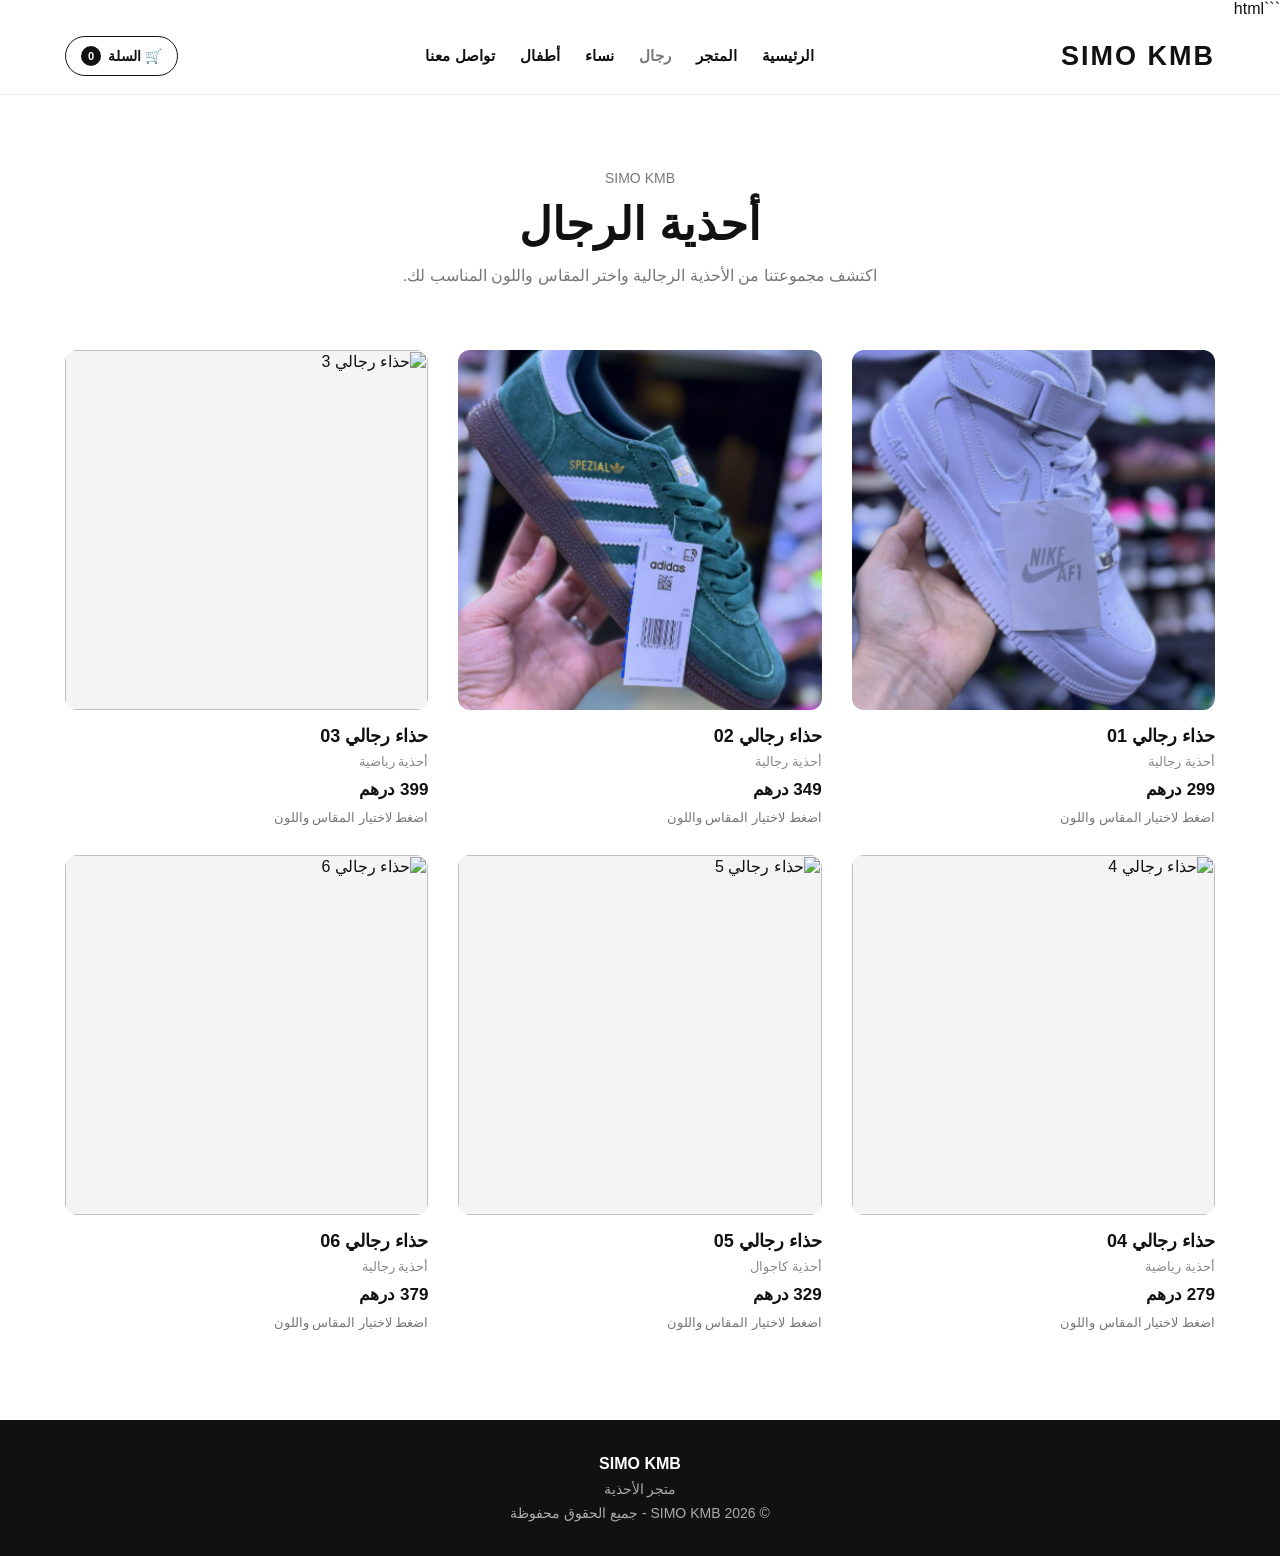
==== pages/men.html @ 1c228d0f "Add files via upload" ====
```html
<!DOCTYPE html>
<html lang="ar" dir="rtl">
<head>
    <meta charset="UTF-8">
    <meta name="viewport" content="width=device-width, initial-scale=1.0">

    <title>رجال | SIMO KMB</title>

    <style>
        * {
            margin: 0;
            padding: 0;
            box-sizing: border-box;
        }

        body {
            font-family: Arial, sans-serif;
            background: #ffffff;
            color: #111111;
        }

        a {
            text-decoration: none;
            color: inherit;
        }

        button {
            font-family: inherit;
        }

        /* =========================
           HEADER
        ========================= */

        header {
            width: 100%;
            border-bottom: 1px solid #eeeeee;
            background: #ffffff;
            position: sticky;
            top: 0;
            z-index: 100;
        }

        .header-container {
            max-width: 1200px;
            margin: auto;
            padding: 18px 25px;

            display: flex;
            align-items: center;
            justify-content: space-between;
            gap: 25px;
        }

        .logo {
            font-size: 27px;
            font-weight: 900;
            letter-spacing: 2px;
        }

        nav {
            display: flex;
            align-items: center;
            gap: 25px;
        }

        nav a {
            font-size: 15px;
            font-weight: 600;
            transition: 0.2s;
        }

        nav a:hover,
        nav a.active {
            color: #777777;
        }

        .cart-button {
            position: relative;
            display: flex;
            align-items: center;
            gap: 7px;

            padding: 9px 15px;
            border: 1px solid #111111;
            border-radius: 25px;

            font-size: 14px;
            font-weight: bold;
        }

        .cart-button small {
            min-width: 20px;
            height: 20px;

            display: flex;
            align-items: center;
            justify-content: center;

            background: #111111;
            color: white;

            border-radius: 50%;
            font-size: 11px;
        }

        /* =========================
           PAGE HEADER
        ========================= */

        .page-header {
            max-width: 1200px;
            margin: auto;
            padding: 75px 25px 45px;
            text-align: center;
        }

        .page-header span {
            display: block;
            color: #777777;
            font-size: 14px;
            margin-bottom: 12px;
        }

        .page-header h1 {
            font-size: 45px;
            margin-bottom: 15px;
        }

        .page-header p {
            color: #777777;
            font-size: 16px;
        }

        /* =========================
           PRODUCTS
        ========================= */

        .products-section {
            max-width: 1200px;
            margin: auto;
            padding: 20px 25px 90px;
        }

        .products-grid {
            display: grid;
            grid-template-columns: repeat(3, 1fr);
            gap: 30px;
        }

        .product-card {
            cursor: pointer;
            transition: transform 0.25s ease;
        }

        .product-card:hover {
            transform: translateY(-5px);
        }

        .product-image {
            width: 100%;
            height: 360px;
            background: #f4f4f4;

            border-radius: 12px;
            overflow: hidden;

            position: relative;
        }

        .product-image img {
            width: 100%;
            height: 100%;
            object-fit: cover;
            display: block;

            transition: transform 0.4s ease;
        }

        .product-card:hover .product-image img {
            transform: scale(1.05);
        }

        .product-info {
            padding-top: 15px;
        }

        .product-info h2 {
            font-size: 18px;
            margin-bottom: 7px;
        }

        .product-category {
            color: #888888;
            font-size: 13px;
            margin-bottom: 10px;
        }

        .product-price {
            font-size: 17px;
            font-weight: bold;
        }

        .click-text {
            margin-top: 10px;
            color: #777777;
            font-size: 13px;
        }

        /* =========================
           MODAL
        ========================= */

        .modal {
            position: fixed;
            inset: 0;

            background: rgba(0, 0, 0, 0.65);

            display: none;
            align-items: center;
            justify-content: center;

            padding: 20px;

            z-index: 1000;
        }

        .modal.active {
            display: flex;
        }

        .modal-box {
            width: 100%;
            max-width: 900px;
            max-height: 90vh;

            background: #ffffff;
            border-radius: 15px;

            overflow-y: auto;

            position: relative;

            display: grid;
            grid-template-columns: 1fr 1fr;
        }

        .modal-image {
            min-height: 550px;
            background: #f3f3f3;
        }

        .modal-image img {
            width: 100%;
            height: 100%;
            object-fit: cover;
            display: block;
        }

        .modal-content {
            padding: 45px 35px;
        }

        .close-modal {
            position: absolute;
            top: 15px;
            left: 15px;

            width: 38px;
            height: 38px;

            border: none;
            border-radius: 50%;

            background: #111111;
            color: white;

            font-size: 22px;
            cursor: pointer;

            z-index: 2;
        }

        .modal-content .category {
            color: #888888;
            font-size: 13px;
            margin-bottom: 10px;
        }

        .modal-content h2 {
            font-size: 28px;
            margin-bottom: 12px;
        }

        .modal-price {
            font-size: 20px;
            font-weight: bold;
            margin-bottom: 30px;
        }

        .option-title {
            font-size: 15px;
            font-weight: bold;
            margin-bottom: 12px;
        }

        .options {
            display: flex;
            flex-wrap: wrap;
            gap: 10px;
            margin-bottom: 28px;
        }

        .option-button {
            min-width: 50px;
            height: 42px;

            padding: 0 14px;

            border: 1px solid #dddddd;
            background: #ffffff;

            border-radius: 6px;

            cursor: pointer;

            transition: 0.2s;
        }

        .option-button:hover {
            border-color: #111111;
        }

        .option-button.selected {
            background: #111111;
            color: #ffffff;
            border-color: #111111;
        }

        .color-button {
            min-width: 80px;
        }

        .add-cart-button {
            width: 100%;
            height: 52px;

            border: none;
            border-radius: 7px;

            background: #111111;
            color: white;

            font-size: 16px;
            font-weight: bold;

            cursor: pointer;

            transition: 0.2s;
        }

        .add-cart-button:hover {
            background: #333333;
        }

        .add-cart-button:disabled {
            background: #cccccc;
            cursor: not-allowed;
        }

        .selection-message {
            min-height: 22px;
            margin-top: 14px;

            text-align: center;

            font-size: 14px;
            color: #555555;
        }

        /* =========================
           FOOTER
        ========================= */

        footer {
            background: #111111;
            color: white;
            text-align: center;
            padding: 35px 20px;
        }

        footer p {
            color: #aaaaaa;
            font-size: 14px;
            margin-top: 8px;
        }

        /* =========================
           RESPONSIVE
        ========================= */

        @media (max-width: 850px) {

            .header-container {
                flex-wrap: wrap;
                justify-content: center;
            }

            nav {
                order: 3;
                width: 100%;
                justify-content: center;
                flex-wrap: wrap;
            }

            .products-grid {
                grid-template-columns: repeat(2, 1fr);
            }

            .modal-box {
                grid-template-columns: 1fr;
            }

            .modal-image {
                min-height: 300px;
                height: 300px;
            }

            .modal-content {
                padding: 30px 25px;
            }
        }

        @media (max-width: 550px) {

            .page-header {
                padding-top: 50px;
            }

            .page-header h1 {
                font-size: 35px;
            }

            .products-grid {
                grid-template-columns: 1fr;
            }

            .product-image {
                height: 330px;
            }

            nav {
                gap: 15px;
            }
        }
    </style>
</head>

<body>

    <!-- =========================
         HEADER
    ========================== -->

    <header>
        <div class="header-container">

            <a href="../index.html" class="logo">
                SIMO KMB
            </a>

            <nav>
                <a href="../index.html">الرئيسية</a>
                <a href="shop.html">المتجر</a>
                <a href="men.html" class="active">رجال</a>
                <a href="women.html">نساء</a>
                <a href="kids.html">أطفال</a>
                <a href="contact.html">تواصل معنا</a>
            </nav>

            <a href="cart.html" class="cart-button">
                🛒 السلة
                <small id="cartCount">0</small>
            </a>

        </div>
    </header>


    <!-- =========================
         PAGE TITLE
    ========================== -->

    <main>

        <section class="page-header">

            <span>SIMO KMB</span>

            <h1>أحذية الرجال</h1>

            <p>
                اكتشف مجموعتنا من الأحذية الرجالية واختر المقاس واللون المناسب لك.
            </p>

        </section>


        <!-- =========================
             PRODUCTS
        ========================== -->

        <section class="products-section">

            <div class="products-grid" id="productsGrid">

                <!-- المنتج 1 -->
                <article
                    class="product-card"
                    onclick="openProduct(1)"
                >

                    <div class="product-image">
                        <img
                            src="../images/men-shoe-1.jpg"
                            alt="حذاء رجالي 1"
                        >
                    </div>

                    <div class="product-info">
                        <h2>حذاء رجالي 01</h2>

                        <div class="product-category">
                            أحذية رجالية
                        </div>

                        <div class="product-price">
                            299 درهم
                        </div>

                        <div class="click-text">
                            اضغط لاختيار المقاس واللون
                        </div>
                    </div>

                </article>


                <!-- المنتج 2 -->
                <article
                    class="product-card"
                    onclick="openProduct(2)"
                >

                    <div class="product-image">
                        <img
                            src="../images/men-shoe-2.jpg"
                            alt="حذاء رجالي 2"
                        >
                    </div>

                    <div class="product-info">
                        <h2>حذاء رجالي 02</h2>

                        <div class="product-category">
                            أحذية رجالية
                        </div>

                        <div class="product-price">
                            349 درهم
                        </div>

                        <div class="click-text">
                            اضغط لاختيار المقاس واللون
                        </div>
                    </div>

                </article>


                <!-- المنتج 3 -->
                <article
                    class="product-card"
                    onclick="openProduct(3)"
                >

                    <div class="product-image">
                        <img
                            src="../images/men-shoe-3.jpg"
                            alt="حذاء رجالي 3"
                        >
                    </div>

                    <div class="product-info">
                        <h2>حذاء رجالي 03</h2>

                        <div class="product-category">
                            أحذية رياضية
                        </div>

                        <div class="product-price">
                            399 درهم
                        </div>

                        <div class="click-text">
                            اضغط لاختيار المقاس واللون
                        </div>
                    </div>

                </article>


                <!-- المنتج 4 -->
                <article
                    class="product-card"
                    onclick="openProduct(4)"
                >

                    <div class="product-image">
                        <img
                            src="../images/men-shoe-4.jpg"
                            alt="حذاء رجالي 4"
                        >
                    </div>

                    <div class="product-info">
                        <h2>حذاء رجالي 04</h2>

                        <div class="product-category">
                            أحذية رياضية
                        </div>

                        <div class="product-price">
                            279 درهم
                        </div>

                        <div class="click-text">
                            اضغط لاختيار المقاس واللون
                        </div>
                    </div>

                </article>


                <!-- المنتج 5 -->
                <article
                    class="product-card"
                    onclick="openProduct(5)"
                >

                    <div class="product-image">
                        <img
                            src="../images/men-shoe-5.jpg"
                            alt="حذاء رجالي 5"
                        >
                    </div>

                    <div class="product-info">
                        <h2>حذاء رجالي 05</h2>

                        <div class="product-category">
                            أحذية كاجوال
                        </div>

                        <div class="product-price">
                            329 درهم
                        </div>

                        <div class="click-text">
                            اضغط لاختيار المقاس واللون
                        </div>
                    </div>

                </article>


                <!-- المنتج 6 -->
                <article
                    class="product-card"
                    onclick="openProduct(6)"
                >

                    <div class="product-image">
                        <img
                            src="../images/men-shoe-6.jpg"
                            alt="حذاء رجالي 6"
                        >
                    </div>

                    <div class="product-info">
                        <h2>حذاء رجالي 06</h2>

                        <div class="product-category">
                            أحذية رجالية
                        </div>

                        <div class="product-price">
                            379 درهم
                        </div>

                        <div class="click-text">
                            اضغط لاختيار المقاس واللون
                        </div>
                    </div>

                </article>

            </div>

        </section>

    </main>


    <!-- =========================
         PRODUCT MODAL
    ========================== -->

    <div class="modal" id="productModal">

        <div class="modal-box">

            <button
                class="close-modal"
                onclick="closeModal()"
                aria-label="إغلاق"
            >
                ×
            </button>

            <div class="modal-image">

                <img
                    id="modalImage"
                    src=""
                    alt="صورة المنتج"
                >

            </div>


            <div class="modal-content">

                <div class="category" id="modalCategory">
                    أحذية رجالية
                </div>

                <h2 id="modalName">
                    اسم المنتج
                </h2>

                <div class="modal-price" id="modalPrice">
                    299 درهم
                </div>


                <!-- المقاس -->

                <div class="option-title">
                    اختر المقاس:
                </div>

                <div
                    class="options"
                    id="sizeOptions"
                >
                </div>


                <!-- اللون -->

                <div class="option-title">
                    اختر اللون:
                </div>

                <div
                    class="options"
                    id="colorOptions"
                >
                </div>


                <button
                    class="add-cart-button"
                    id="addCartButton"
                    onclick="addToCart()"
                    disabled
                >
                    اختر المقاس واللون
                </button>

                <div
                    class="selection-message"
                    id="selectionMessage"
                >
                </div>

            </div>

        </div>

    </div>


    <!-- =========================
         FOOTER
    ========================== -->

    <footer>

        <strong>SIMO KMB</strong>

        <p>
            متجر الأحذية
        </p>

        <p>
            © 2026 SIMO KMB - جميع الحقوق محفوظة
        </p>

    </footer>


    <!-- =========================
         JAVASCRIPT
    ========================== -->

    <script>

        /* =========================
           بيانات المنتجات
        ========================== */

        const products = {

            1: {
                id: 1,
                name: "حذاء رجالي 01",
                category: "أحذية رجالية",
                price: 299,
                image: "../images/men-shoe-1.jpg",

                sizes: [39, 40, 41, 42, 43, 44, 45],

                colors: [
                    "أسود",
                    "أبيض",
                    "رمادي"
                ]
            },


            2: {
                id: 2,
                name: "حذاء رجالي 02",
                category: "أحذية رجالية",
                price: 349,
                image: "../images/men-shoe-2.jpg",

                sizes: [40, 41, 42, 43, 44, 45],

                colors: [
                    "أسود",
                    "أبيض",
                    "أزرق"
                ]
            },


            3: {
                id: 3,
                name: "حذاء رجالي 03",
                category: "أحذية رياضية",
                price: 399,
                image: "../images/men-shoe-3.jpg",

                sizes: [39, 40, 41, 42, 43, 44],

                colors: [
                    "أسود",
                    "أحمر",
                    "أبيض"
                ]
            },


            4: {
                id: 4,
                name: "حذاء رجالي 04",
                category: "أحذية رياضية",
                price: 279,
                image: "../images/men-shoe-4.jpg",

                sizes: [39, 40, 41, 42, 43],

                colors: [
                    "أبيض",
                    "رمادي",
                    "أسود"
                ]
            },


            5: {
                id: 5,
                name: "حذاء رجالي 05",
                category: "أحذية كاجوال",
                price: 329,
                image: "../images/men-shoe-5.jpg",

                sizes: [40, 41, 42, 43, 44, 45],

                colors: [
                    "بني",
                    "أسود",
                    "أبيض"
                ]
            },


            6: {
                id: 6,
                name: "حذاء رجالي 06",
                category: "أحذية رجالية",
                price: 379,
                image: "../images/men-shoe-6.jpg",

                sizes: [39, 40, 41, 42, 43, 44, 45],

                colors: [
                    "أسود",
                    "أبيض",
                    "بيج"
                ]
            }

        };


        /* =========================
           المتغيرات
        ========================== */

        let selectedProduct = null;
        let selectedSize = null;
        let selectedColor = null;


        /* =========================
           عناصر الصفحة
        ========================== */

        const modal = document.getElementById("productModal");

        const modalImage = document.getElementById("modalImage");

        const modalName = document.getElementById("modalName");

        const modalCategory = document.getElementById("modalCategory");

        const modalPrice = document.getElementById("modalPrice");

        const sizeOptions = document.getElementById("sizeOptions");

        const colorOptions = document.getElementById("colorOptions");

        const addCartButton = document.getElementById("addCartButton");

        const selectionMessage =
            document.getElementById("selectionMessage");

        const cartCount =
            document.getElementById("cartCount");


        /* =========================
           فتح المنتج
        ========================== */

        function openProduct(productId) {

            selectedProduct = products[productId];

            selectedSize = null;

            selectedColor = null;


            modalImage.src = selectedProduct.image;

            modalImage.alt = selectedProduct.name;

            modalName.textContent = selectedProduct.name;

            modalCategory.textContent = selectedProduct.category;

            modalPrice.textContent =
                selectedProduct.price + " درهم";


            /* إنشاء المقاسات */

            sizeOptions.innerHTML = "";

            selectedProduct.sizes.forEach(function(size) {

                const button =
                    document.createElement("button");

                button.className = "option-button";

                button.textContent = size;

                button.type = "button";

                button.onclick = function() {

                    selectedSize = size;

                    document
                        .querySelectorAll("#sizeOptions .option-button")
                        .forEach(function(btn) {

                            btn.classList.remove("selected");

                        });

                    button.classList.add("selected");

                    updateAddButton();

                };

                sizeOptions.appendChild(button);

            });


            /* إنشاء الألوان */

            colorOptions.innerHTML = "";

            selectedProduct.colors.forEach(function(color) {

                const button =
                    document.createElement("button");

                button.className =
                    "option-button color-button";

                button.textContent = color;

                button.type = "button";

                button.onclick = function() {

                    selectedColor = color;

                    document
                        .querySelectorAll("#colorOptions .option-button")
                        .forEach(function(btn) {

                            btn.classList.remove("selected");

                        });

                    button.classList.add("selected");

                    updateAddButton();

                };

                colorOptions.appendChild(button);

            });


            addCartButton.disabled = true;

            addCartButton.textContent =
                "اختر المقاس واللون";

            selectionMessage.textContent = "";


            modal.classList.add("active");

            document.body.style.overflow = "hidden";

        }


        /* =========================
           إغلاق النافذة
        ========================== */

        function closeModal() {

            modal.classList.remove("active");

            document.body.style.overflow = "";

            selectedProduct = null;

            selectedSize = null;

            selectedColor = null;

        }


        /* =========================
           تحديث زر السلة
        ========================== */

        function updateAddButton() {

            if (selectedSize && selectedColor) {

                addCartButton.disabled = false;

                addCartButton.textContent =
                    "أضف إلى السلة";

                selectionMessage.textContent =
                    "المقاس: " + selectedSize +
                    " | اللون: " + selectedColor;

            } else {

                addCartButton.disabled = true;

                addCartButton.textContent =
                    "اختر المقاس واللون";

                if (selectedSize && !selectedColor) {

                    selectionMessage.textContent =
                        "اختر اللون";

                } else if (!selectedSize && selectedColor) {

                    selectionMessage.textContent =
                        "اختر المقاس";

                } else {

                    selectionMessage.textContent = "";

                }

            }

        }


        /* =========================
           الحصول على السلة
        ========================== */

        function getCart() {

            const savedCart =
                localStorage.getItem("simoCart");

            if (!savedCart) {

                return [];

            }

            try {

                return JSON.parse(savedCart);

            } catch (error) {

                return [];

            }

        }


        /* =========================
           حفظ السلة
        ========================== */

        function saveCart(cart) {

            localStorage.setItem(
                "simoCart",
                JSON.stringify(cart)
            );

        }


        /* =========================
           إضافة المنتج إلى السلة
        ========================== */

        function addToCart() {

            if (
                !selectedProduct ||
                !selectedSize ||
                !selectedColor
            ) {

                return;

            }


            const cart = getCart();


            const newItem = {

                cartId: Date.now(),

                productId: selectedProduct.id,

                name: selectedProduct.name,

                category: selectedProduct.category,

                price: selectedProduct.price,

                image: selectedProduct.image,

                size: selectedSize,

                color: selectedColor,

                quantity: 1

            };


            cart.push(newItem);

            saveCart(cart);

            updateCartCount();


            addCartButton.textContent =
                "✓ تمت الإضافة إلى السلة";

            selectionMessage.textContent =
                "تمت إضافة المنتج بنجاح";


            setTimeout(function() {

                closeModal();

            }, 900);

        }


        /* =========================
           تحديث عدد المنتجات
        ========================== */

        function updateCartCount() {

            const cart = getCart();

            let totalQuantity = 0;


            cart.forEach(function(item) {

                totalQuantity +=
                    item.quantity || 1;

            });


            cartCount.textContent =
                totalQuantity;

        }


        /* =========================
           إغلاق عند الضغط خارج النافذة
        ========================== */

        modal.addEventListener(
            "click",
            function(event) {

                if (event.target === modal) {

                    closeModal();

                }

            }
        );


        /* =========================
           زر ESC للإغلاق
        ========================== */

        document.addEventListener(
            "keydown",
            function(event) {

                if (event.key === "Escape") {

                    closeModal();

                }

            }
        );


        /* =========================
           تشغيل أولي
        ========================== */

        updateCartCount();

    </script>

</body>
</html>
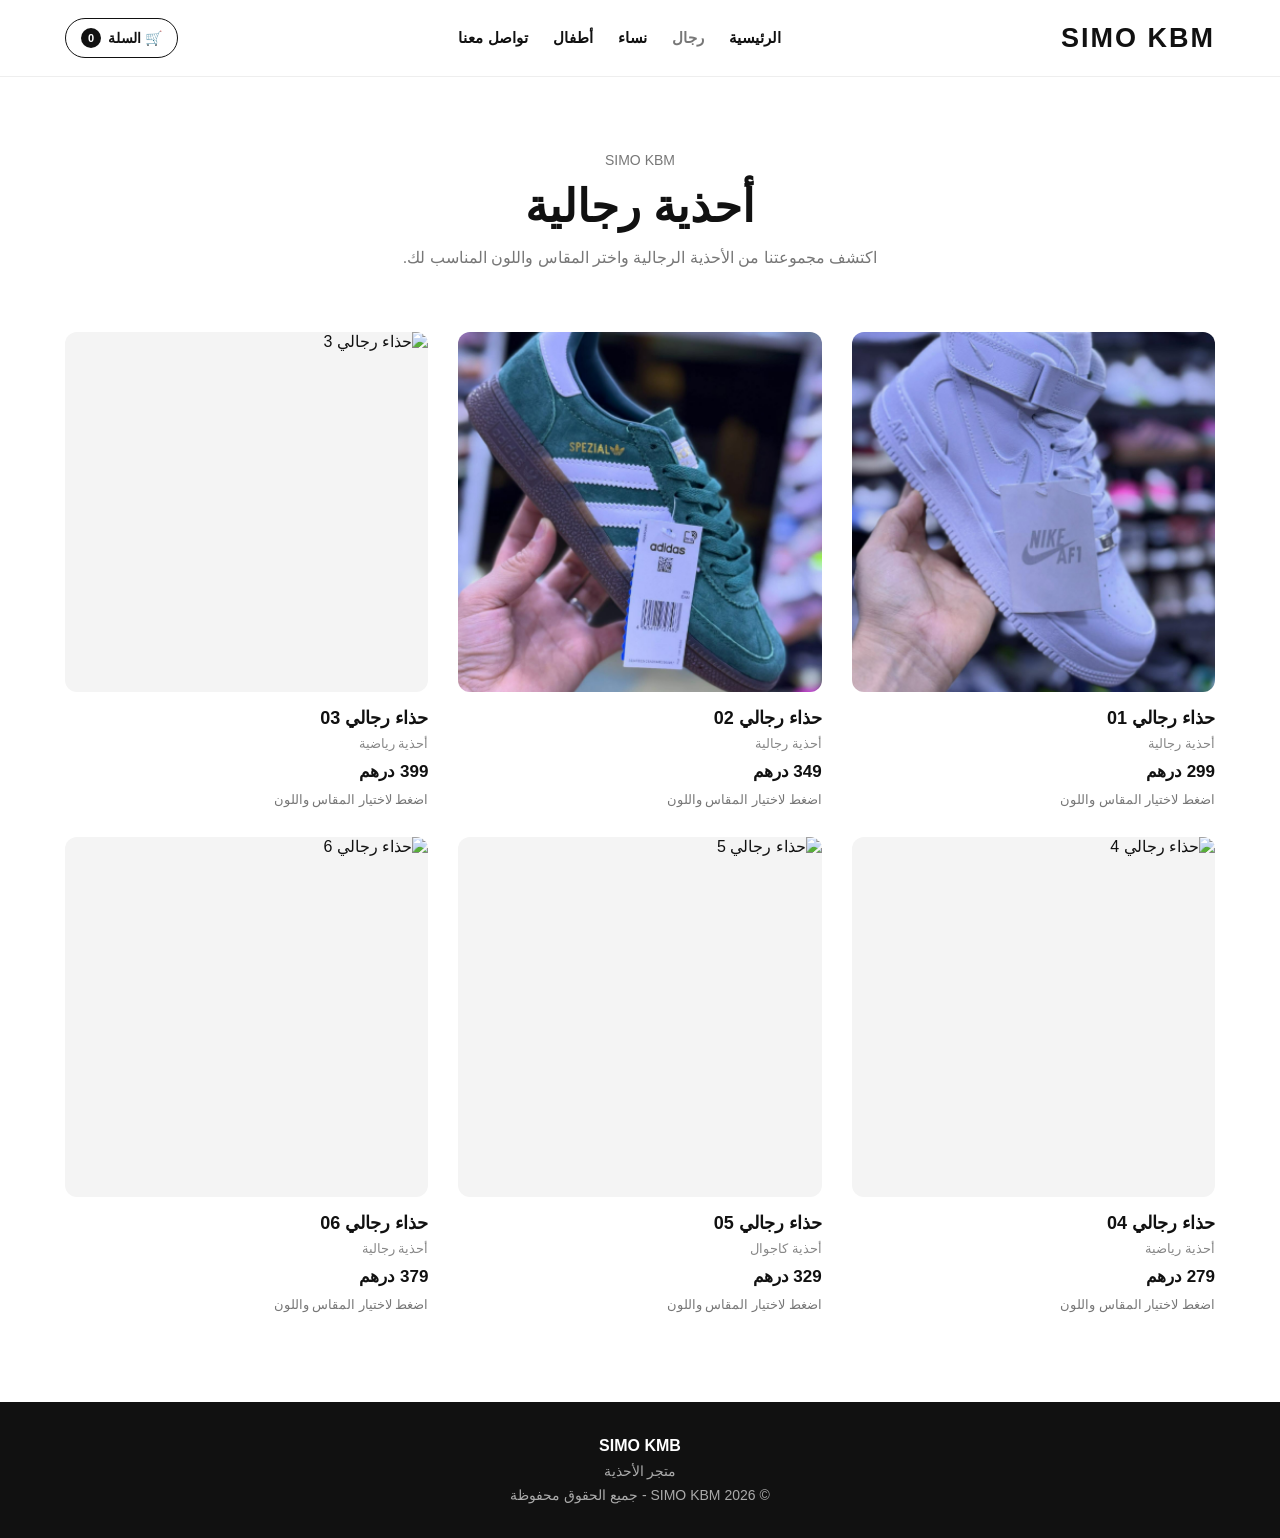
==== commit a7473b2f: "Update print statement from 'Hello' to 'Goodbye'" ====
--- a/pages/men.html
+++ b/pages/men.html
@@ -1,11 +1,11 @@
-```html
+
 <!DOCTYPE html>
 <html lang="ar" dir="rtl">
 <head>
     <meta charset="UTF-8">
     <meta name="viewport" content="width=device-width, initial-scale=1.0">
 
-    <title>رجال | SIMO KMB</title>
+    <title>رجال | SIMO KBM</title>
 
     <style>
         * {
@@ -468,12 +468,11 @@
         <div class="header-container">
 
             <a href="../index.html" class="logo">
-                SIMO KMB
+                SIMO KBM
             </a>
 
             <nav>
                 <a href="../index.html">الرئيسية</a>
-                <a href="shop.html">المتجر</a>
                 <a href="men.html" class="active">رجال</a>
                 <a href="women.html">نساء</a>
                 <a href="kids.html">أطفال</a>
@@ -497,9 +496,9 @@
 
         <section class="page-header">
 
-            <span>SIMO KMB</span>
-
-            <h1>أحذية الرجال</h1>
+            <span>SIMO KBM</span>
+
+            <h1>أحذية رجالية </h1>
 
             <p>
                 اكتشف مجموعتنا من الأحذية الرجالية واختر المقاس واللون المناسب لك.
@@ -817,7 +816,7 @@
         </p>
 
         <p>
-            © 2026 SIMO KMB - جميع الحقوق محفوظة
+            © 2026 SIMO KBM - جميع الحقوق محفوظة
         </p>
 
     </footer>
@@ -847,7 +846,8 @@
                 colors: [
                     "أسود",
                     "أبيض",
-                    "رمادي"
+                    "رمادي",
+                    "أزرق"
                 ]
             },
 
